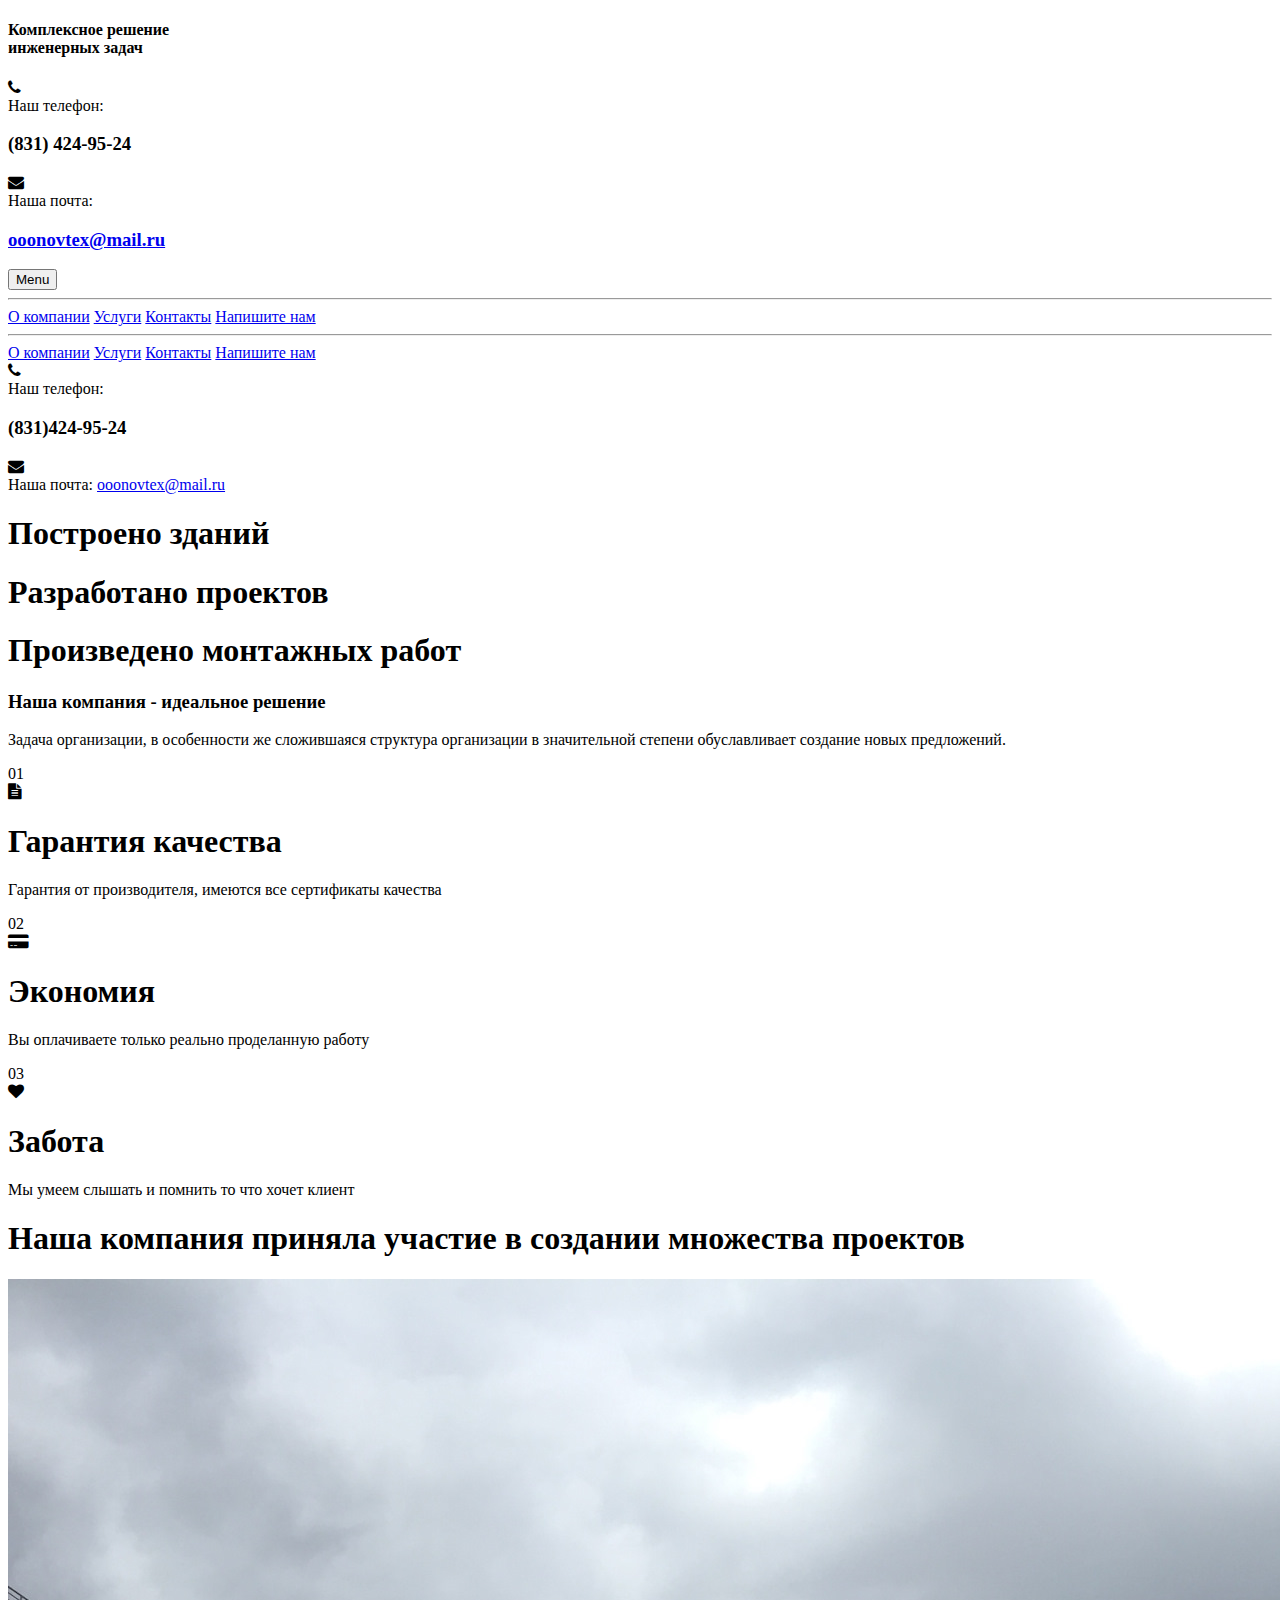
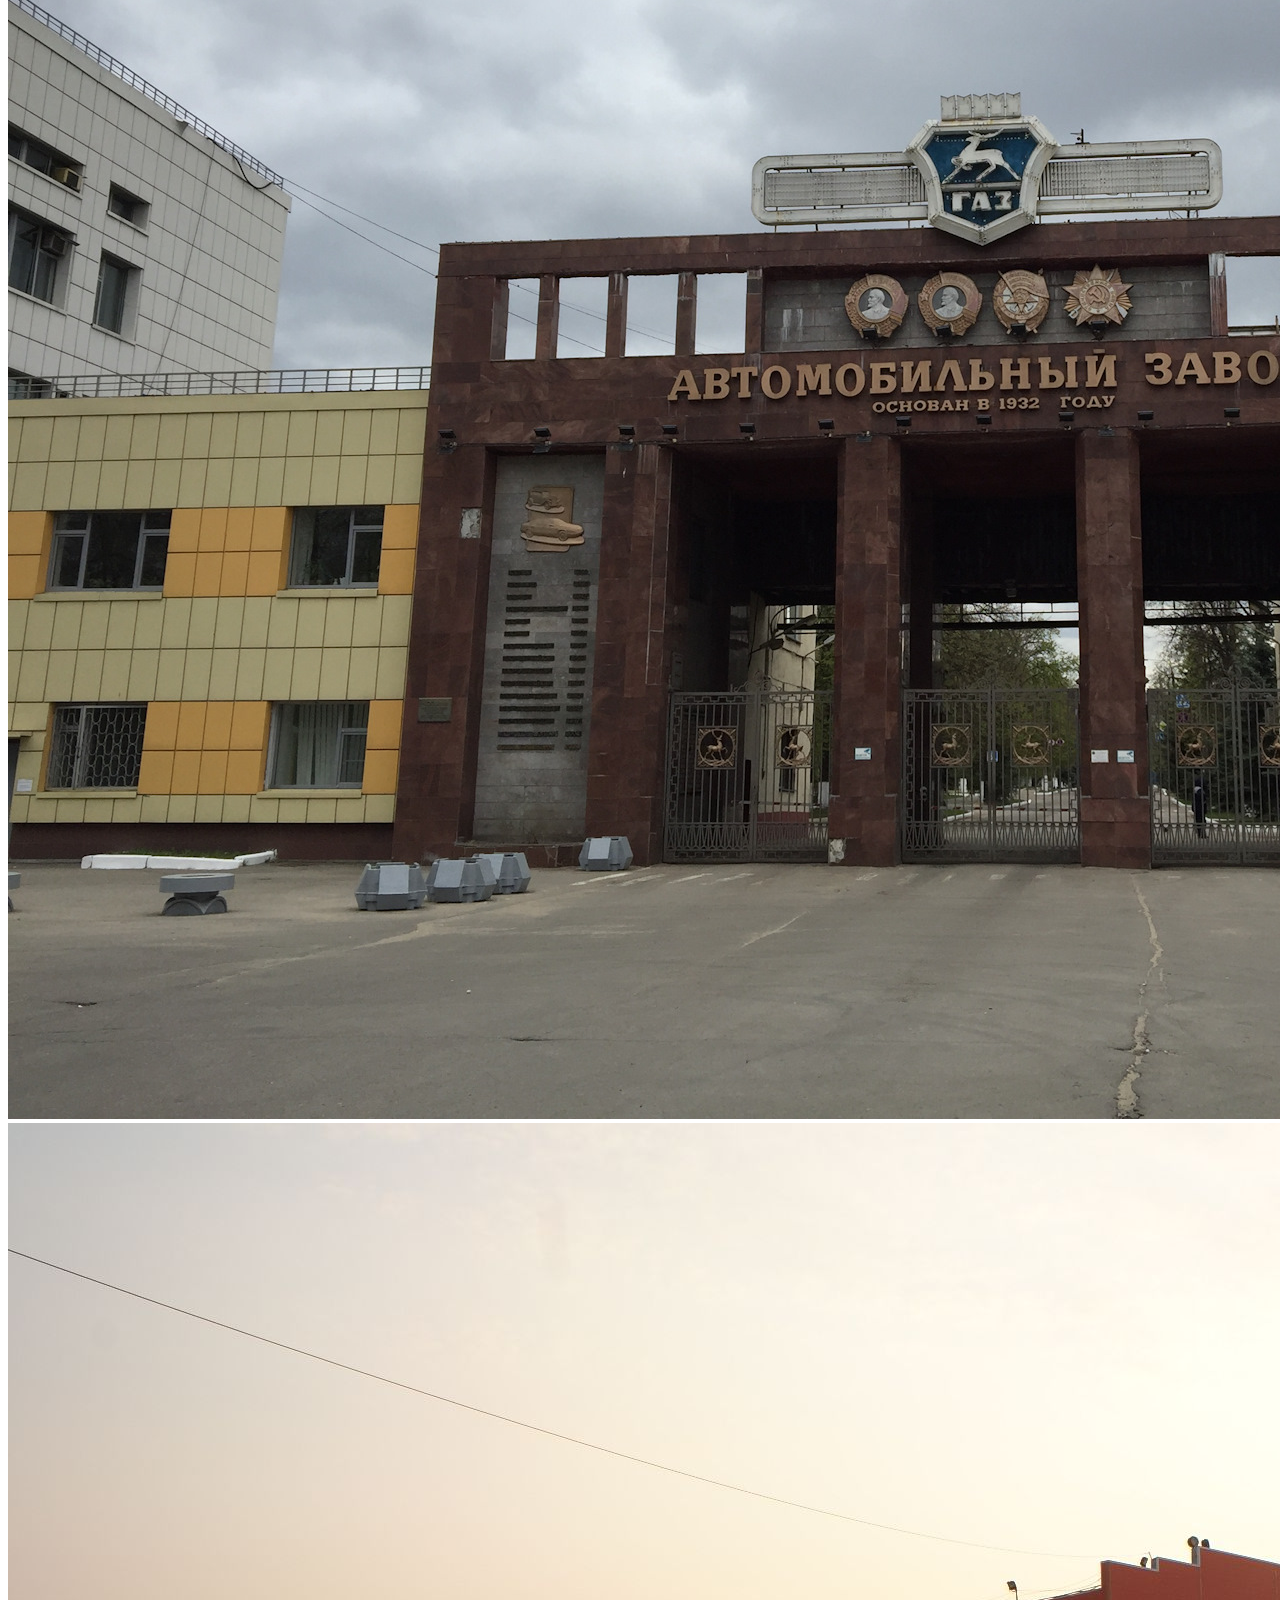
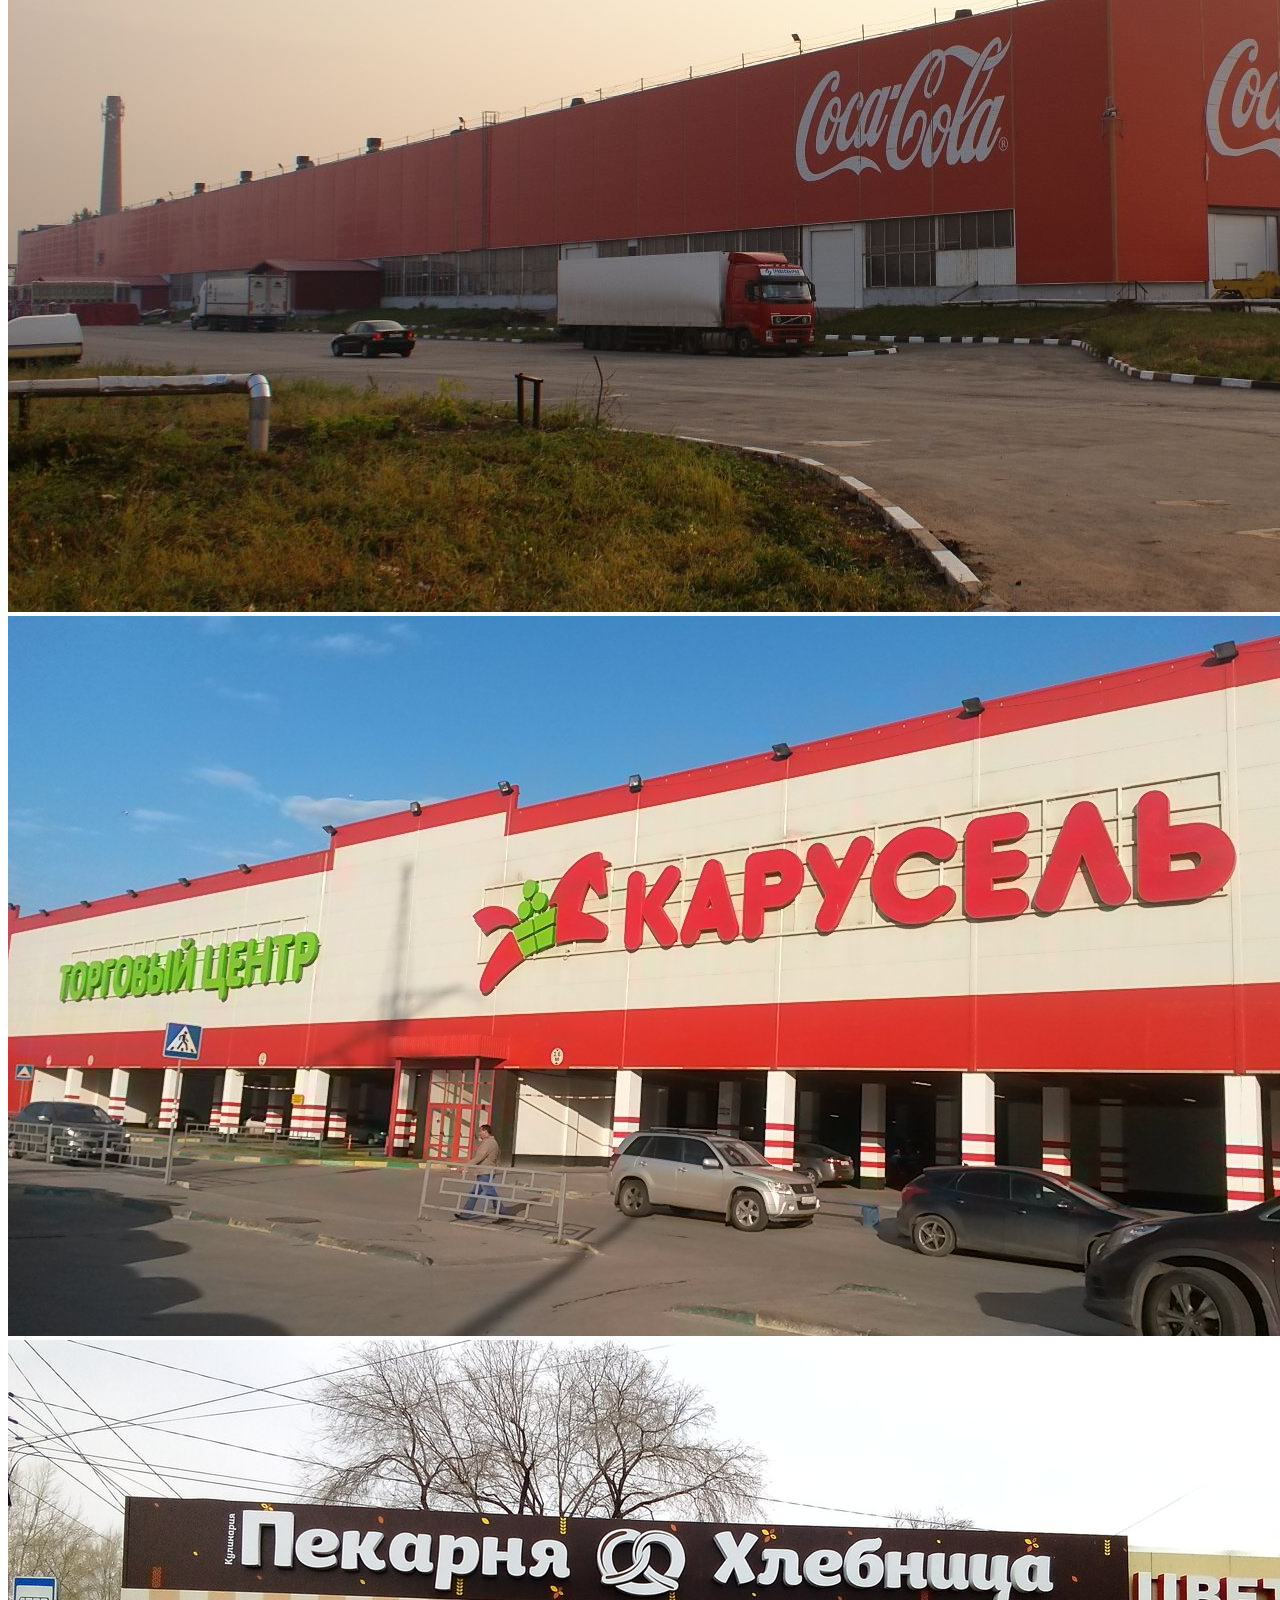
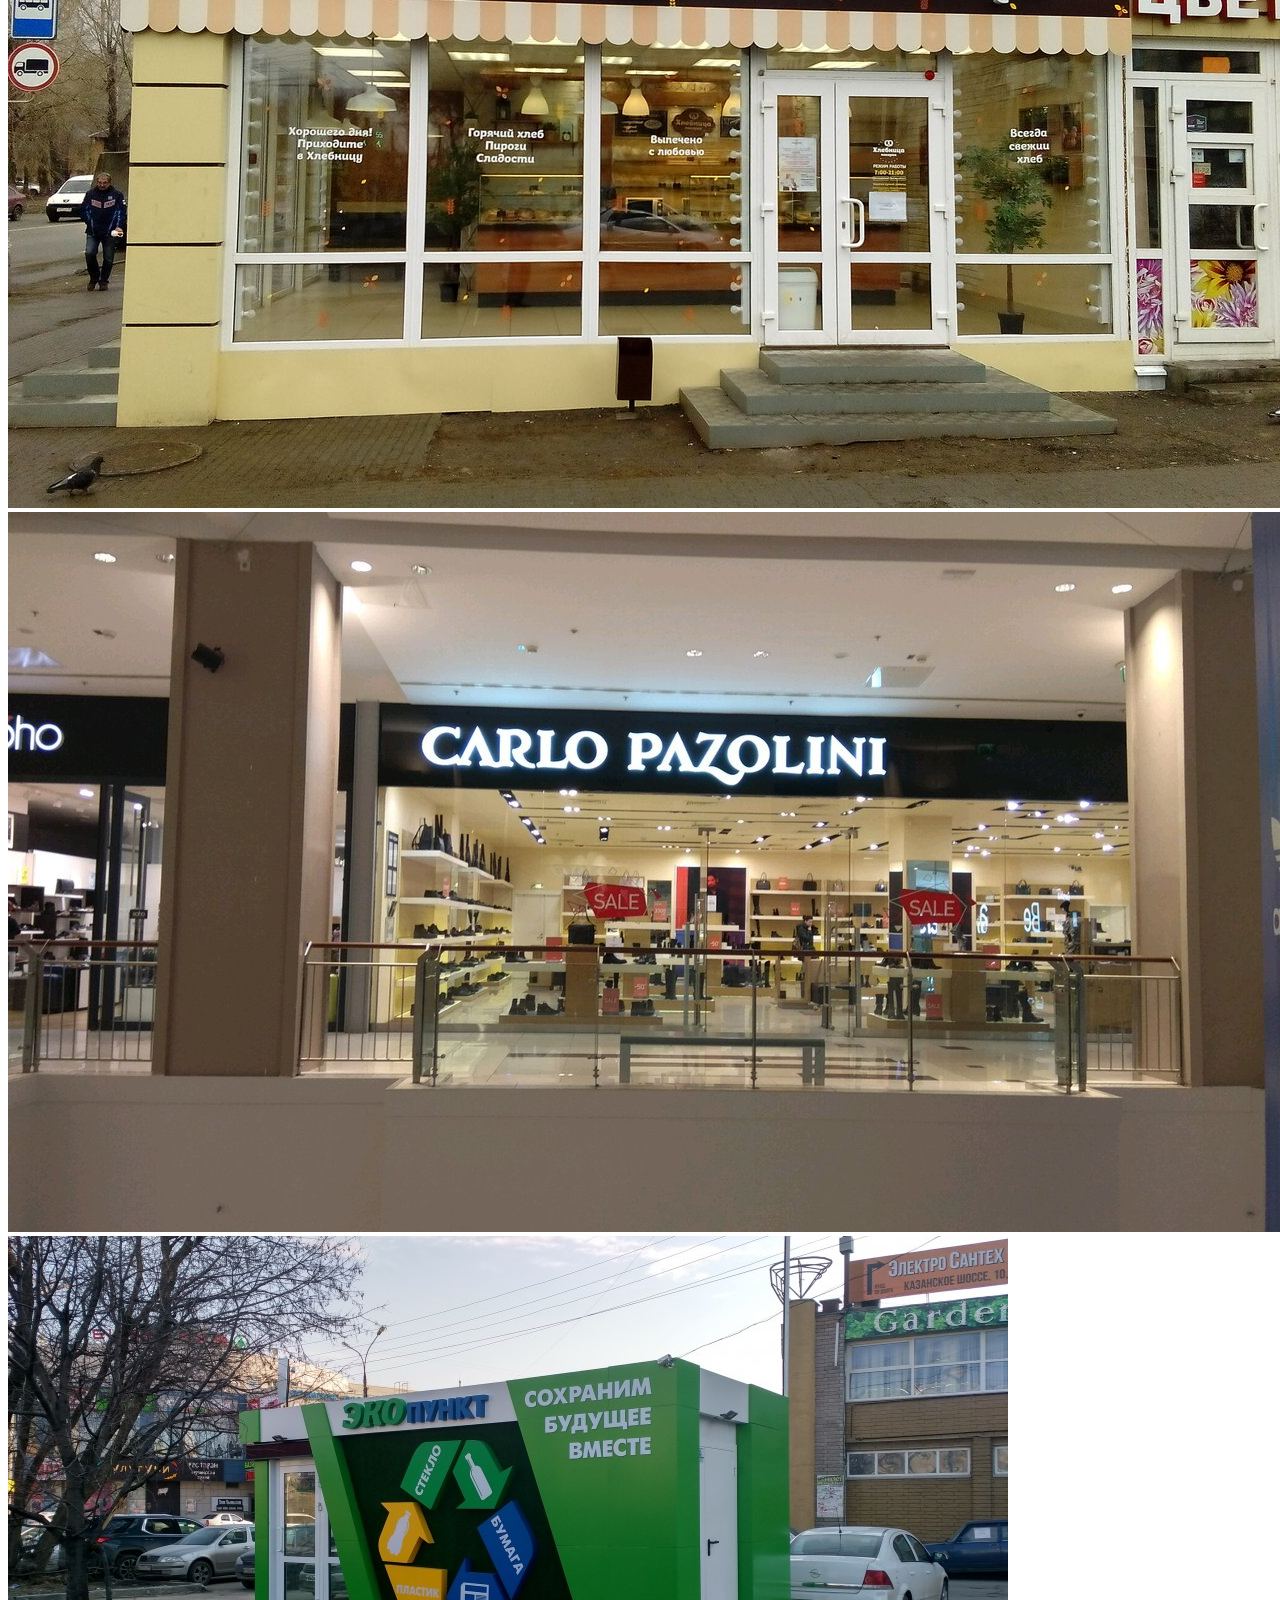
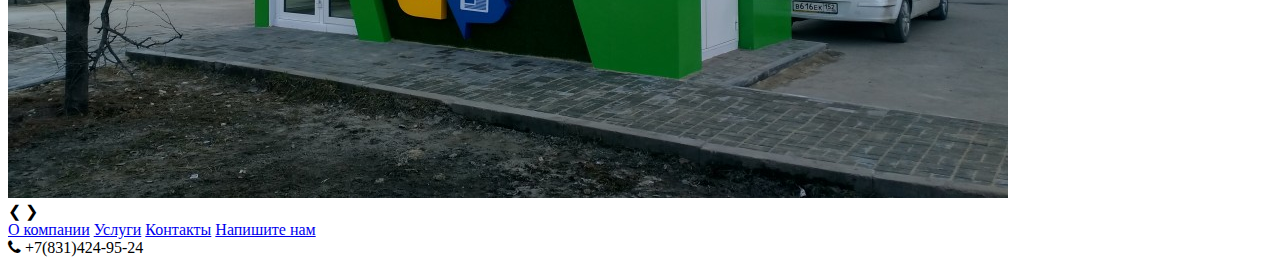
==== index.html @ a8f10579 "Rename main.html to index.html" ====
<!DOCTYPE html>
<html lang="rus">

<head>
    <meta charset="UTF-8">
    <meta name="viewport" content="width=device-width, initial-scale=1.0">
    <link href="..//Сайт Новые технологии/CSS/style.css" rel="stylesheet">
    <link rel="preconnect" href="https://fonts.gstatic.com">
    <link href="https://fonts.googleapis.com/css2?family=Arimo:wght@400;500;700&display=swap" rel="stylesheet">
    <link rel="preconnect" href="https://fonts.gstatic.com">
    <link href="https://fonts.googleapis.com/css2?family=Nunito:ital,wght@0,300;0,400;0,700;1,400&display=swap" rel="stylesheet">
    <link rel="stylesheet" href="https://maxcdn.bootstrapcdn.com/font-awesome/4.5.0/css/font-awesome.min.css">

    <title>Новые технологии</title>
</head>

<body>
    <!-- Header -->
    <header>
        <div class="container">
            <div class="header_container">
                <div class="header_inf">
                    <div class="Logo">
                        <div class="logo__img"></div>
                        <div class="logo_inf">
                            <h4>Комплексное решение <br> инженерных задач</h4>
                        </div>
                    </div>
                    <div class="menu_inf dn">
                        <div class="phone">
                            <i class="fa fa-phone" aria-hidden="true"></i>
                            <div class="telephone">
                                <span>Наш телефон:</span>
                                <h3>(831) 424-95-24</h3>
                            </div>
                            <div class="mail">
                                <i class="fa fa-envelope" aria-hidden="true"></i>
                                <div class="mail_address">
                                    <span>Наша почта:</span><br>
                                    <h3> <a href="https://e.mail.ru/inbox/?utm_source=portal&utm_medium=portal_navigation&utm_campaign=e.mail.ru">ooonovtex@mail.ru</a></h3>
                                </div>
                            </div>
                        </div>
                    </div>
                    <button class="nav-toggle" id="nav_toggle" type="button">
                        <span class="nav-toggle__item">Menu</span>
                    </button>
                </div>
                <hr class="hr_menu dn">
                <div class="menu dn">
                    <a class="main_page" href="..//Сайт Новые технологии/main.html">О компании</a>
                    <a href="..//Сайт Новые технологии/services.html" class="m services">Услуги</a>
                    <a href="..//Сайт Новые технологии/contacts.html" class="m contacts">Контакты</a>
                    <a href="..//Сайт Новые технологии/write.html" class="m write">Напишите нам</a>
                </div>
            </div>
        </div>
        <div class="window__menu" id="window-menu">
            <hr class="hr_menu">
            <div class="menu">
                <a class="main_page" href="..//Сайт Новые технологии/main.html">О компании</a>
                <a href="..//Сайт Новые технологии/services.html" class="m services">Услуги</a>
                <a href="..//Сайт Новые технологии/contacts.html" class="m contacts">Контакты</a>
                <a href="..//Сайт Новые технологии/write.html" class="m write">Напишите нам</a>
            </div>
            <div class="menu_inf">
                <div class="phone">
                    <i class="fa fa-phone" aria-hidden="true"></i>
                    <div class="telephone">
                        <span>Наш телефон:</span>
                        <h3>(831)424-95-24</h3>
                    </div>
                </div>
                <div class="mail">
                    <i class="fa fa-envelope" aria-hidden="true"></i>
                    <div class="mail_address">
                        <span>Наша почта:</span>
                        <a href="#">ooonovtex@mail.ru</a>
                    </div>
                </div>
            </div>
        </div>
    </header>
    <main>
        <!-- Main_img -->
        <div class="main_img"></div>
        <!-- Activities -->
        <div class="container">
            <div class="activities_container">
                <div class="kind_of_activity">
                    <div class="img_activity_1">
                        <h1>Построено зданий</h1>
                        <p><span id="count_building"></span></p>
                    </div>
                </div>
                <div class="kind_of_activity">
                    <div class="img_activity_2">
                        <h1>Разработано проектов</h1>
                        <p><span id="count_proects"></span></p>
                    </div>
                </div>
                <div class="kind_of_activity">
                    <div class="img_activity_3">
                        <h1>Произведено монтажных работ</h1>
                        <p><span id="count_assembly_work"></span></p>
                    </div>
                </div>
            </div>
        </div>
        <!-- Features -->
        <div class="features">
            <div class="container">
                <div class="features_container">
                    <div class="task_organization">
                        <h3>Наша компания - идеальное решение</h3>
                        <div class="task_img"></div>
                        <p>Задача организации, в особенности же сложившаяся структура организации в значительной степени обуславливает создание новых предложений.</p>
                    </div>
                    <div class="features_orzanization">
                        <div class="feature_organization">
                            <div class="number">01</div>
                            <div class="feature">
                                <i class="fa fa-file-text" aria-hidden="true"></i>
                                <h1>Гарантия качества</h1>
                                <p>Гарантия от производителя, имеются все сертификаты качества</p>
                            </div>
                        </div>
                        <div class="feature_organization">
                            <div class="number">02</div>
                            <div class="feature">
                                <i class="fa fa-credit-card-alt" aria-hidden="true"></i>
                                <h1>Экономия</h1>
                                <p>Вы оплачиваете только реально проделанную работу</p>
                            </div>
                        </div>
                        <div class="feature_organization">
                            <div class="number">03</div>
                            <div class="feature">
                                <i class="fa fa-heart" aria-hidden="true"></i>
                                <h1>Забота</h1>
                                <p>Мы умеем слышать и помнить то что хочет клиент</p>
                            </div>
                        </div>
                    </div>
                </div>
            </div>
        </div>
        <div class="proects">
            <div class="container">
                <div class="proects_container">
                    <h1>Наша компания приняла участие в создании множества проектов</h1>
                    <div class="slider">
                        <div class="item">
                            <img src="img/ГАЗ.jpg" alt="Первый слайд">
                        </div>
                        <div class="item">
                            <img src="img/coca cola.jpg" alt="Второй слайд">
                        </div>
                        <div class="item">
                            <img src="img/Карусель.jpg" alt="Третий слайд">
                        </div>
                        <div class="item">
                            <img src="img/Хлебница.jpg" alt="Четвёртый слайд">
                        </div>
                        <div class="item">
                            <img src="img/Карло Пазолини.jpg" alt="Пятый слайд">
                        </div>
                        <div class="item">
                            <img src="img/Исток.jpg" alt="Шестой слайд">
                        </div>
                        <a class="prev" onclick="minusSlide()">&#10094;</a>
                        <a class="next" onclick="plusSlide()">&#10095;</a>
                    </div>
                </div>
            </div>
        </div>
    </main>
    <!-- Footer -->
    <footer>
        <div class="container">
            <div class="footer_container">
                <div class="footer_menu">
                    <a class="main_page" href="..//Сайт Новые технологии/main.html">О компании</a>
                    <a href="..//Сайт Новые технологии/services.html">Услуги</a>
                    <a href="..//Сайт Новые технологии/contacts.html">Контакты</a>
                    <a href="..//Сайт Новые технологии/write.html">Напишите нам</a>
                </div>
                <div class="footer_phone">
                    <div class="footer_button">
                        <i class="fa fa-phone" aria-hidden="true"></i>
                        <span>+7(831)424-95-24</span>
                    </div>
                </div>
            </div>
        </div>
        </div>
    </footer>
    <script src="https://ajax.googleapis.com/ajax/libs/jquery/3.6.0/jquery.min.js"></script>
    <script src="..//Сайт Новые технологии/JS/objects.js"></script>
    <script src="..//Сайт Новые технологии/JS/script.js"></script>
</body>

</html>
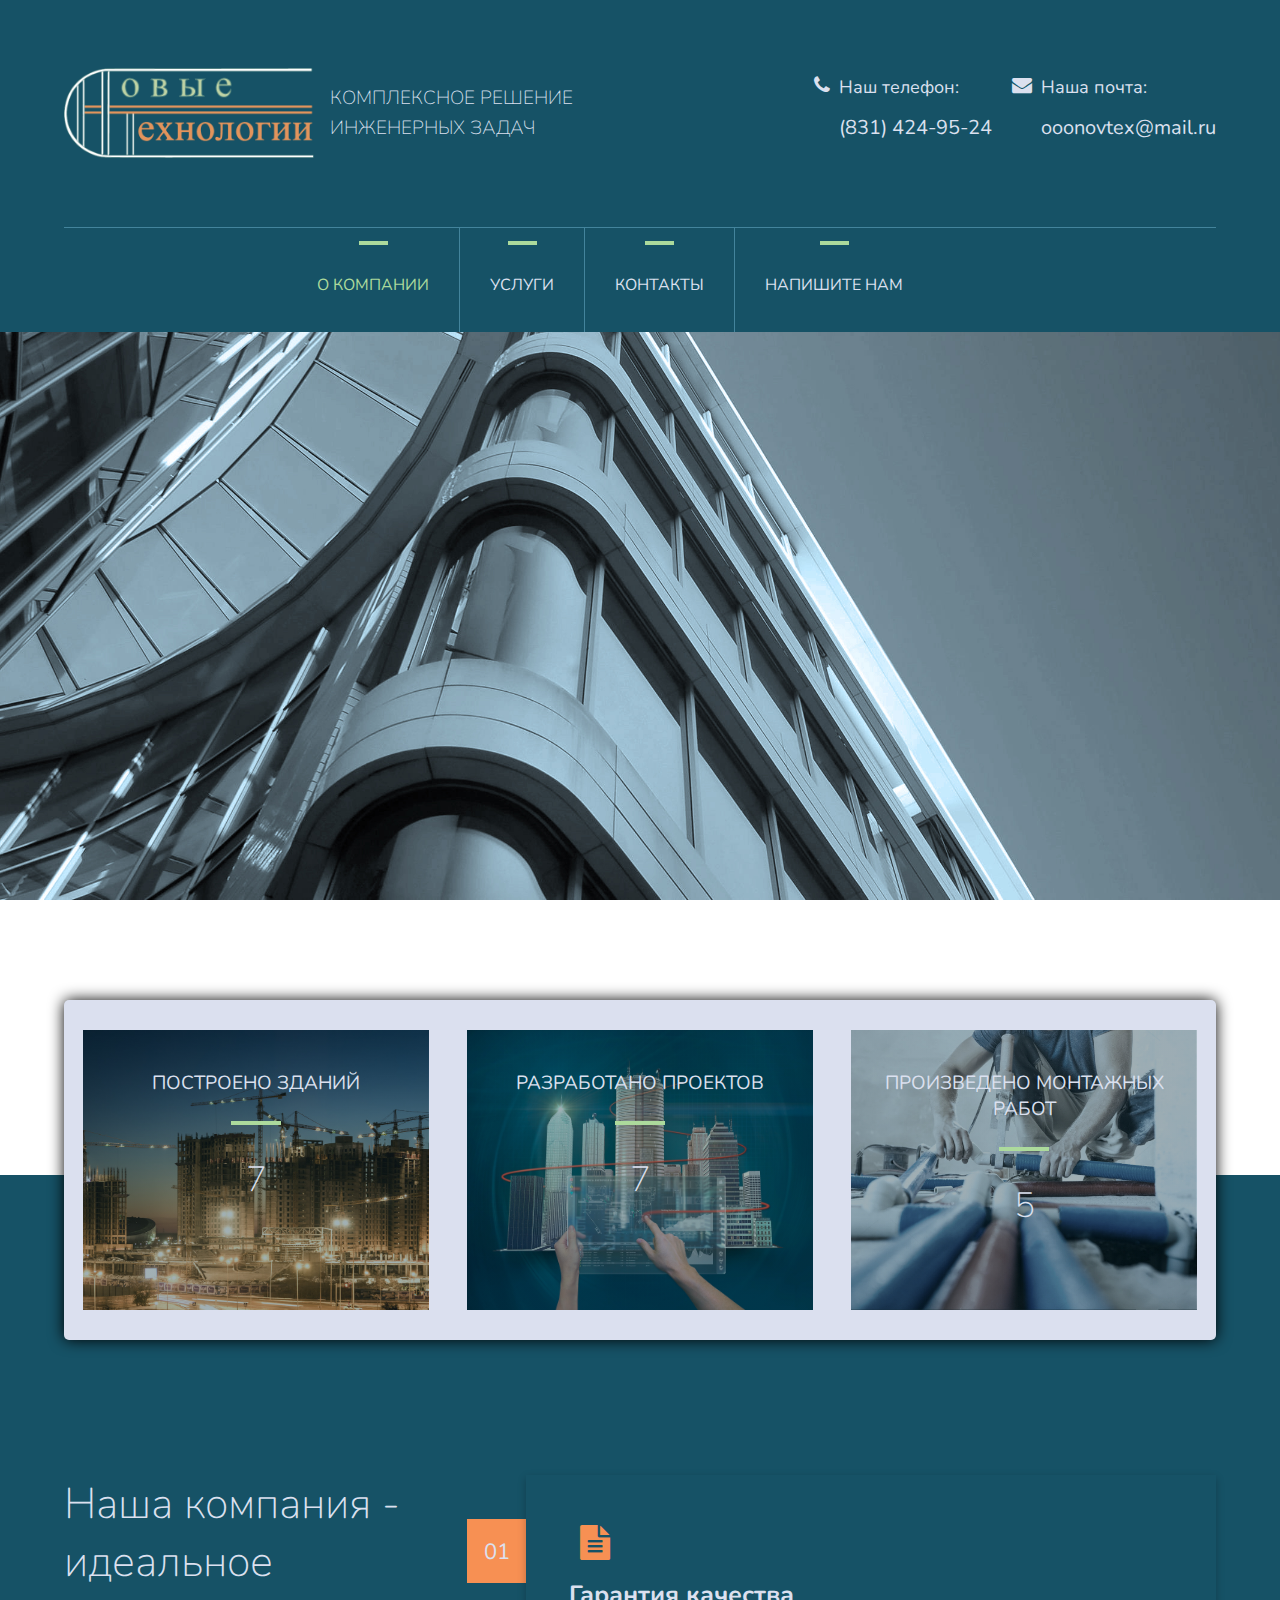
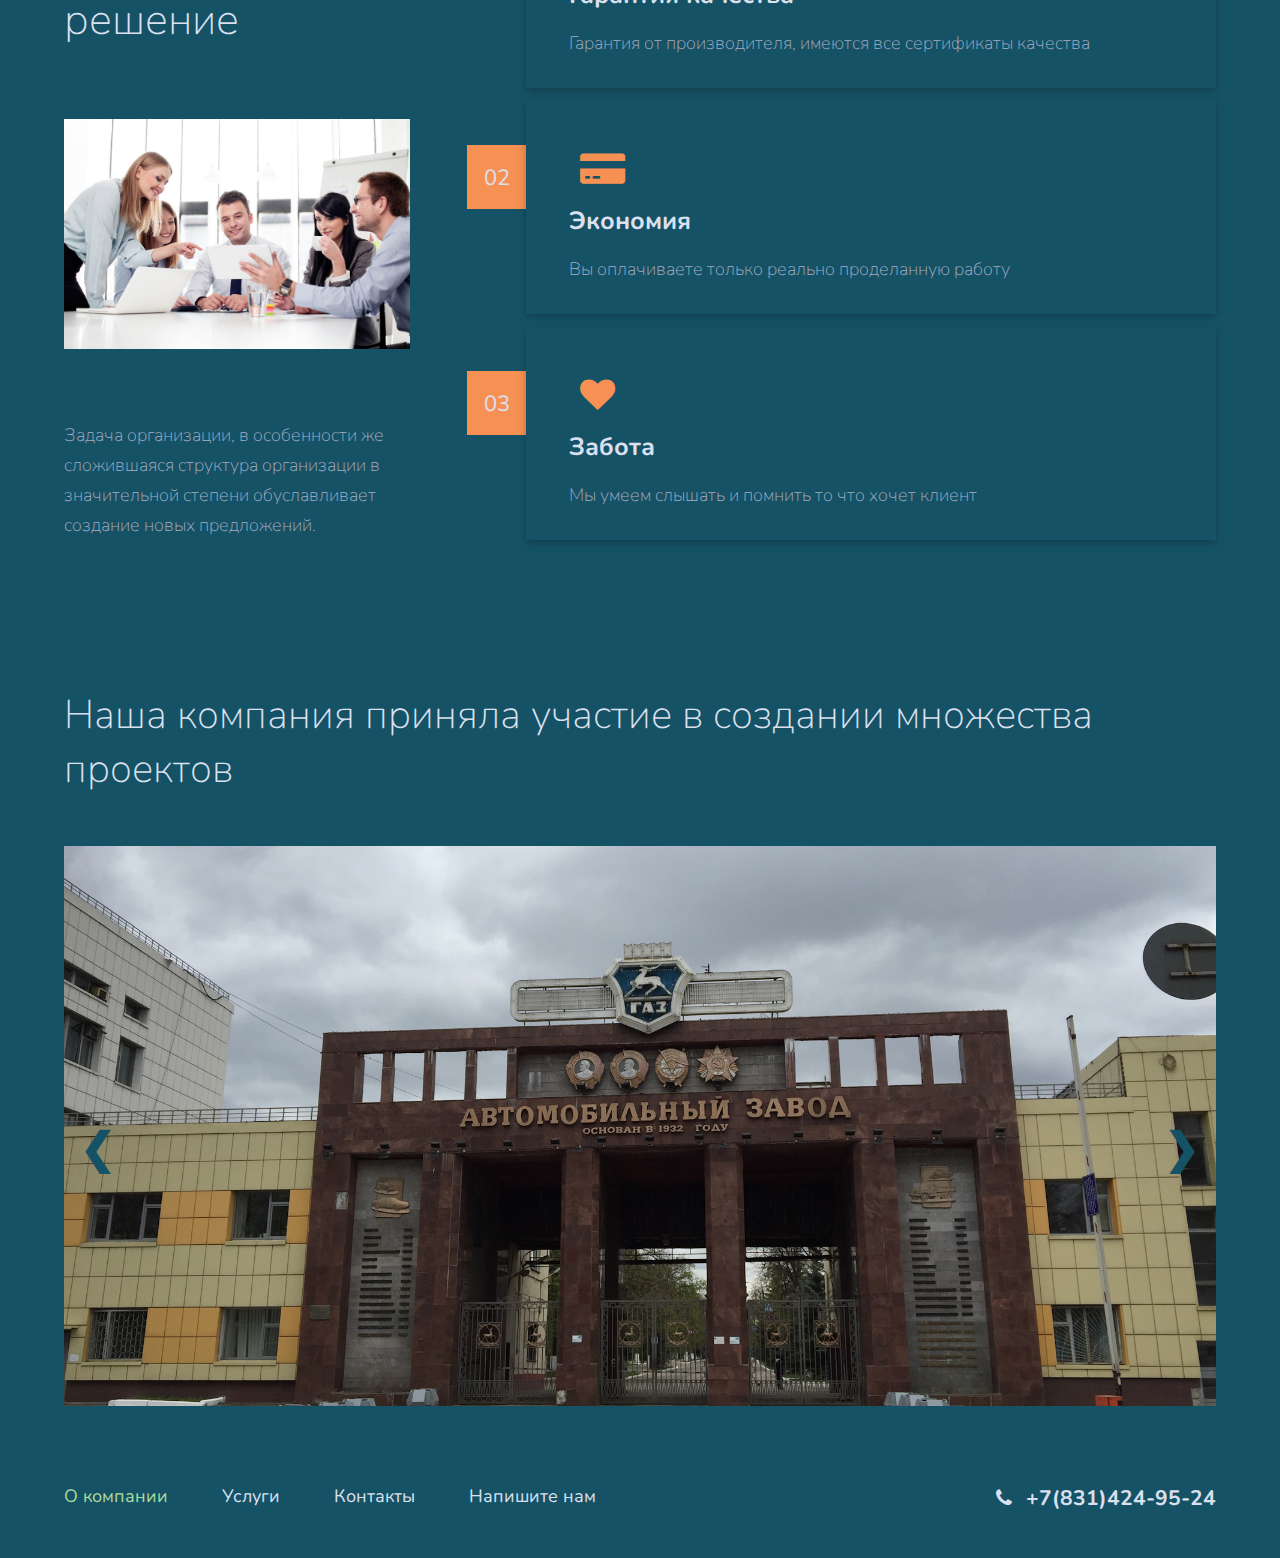
==== commit 3dfdc50d: "Update index.html" ====
--- a/index.html
+++ b/index.html
@@ -4,7 +4,7 @@
 <head>
     <meta charset="UTF-8">
     <meta name="viewport" content="width=device-width, initial-scale=1.0">
-    <link href="..//Сайт Новые технологии/CSS/style.css" rel="stylesheet">
+    <link href="CSS/style.css" rel="stylesheet">
     <link rel="preconnect" href="https://fonts.gstatic.com">
     <link href="https://fonts.googleapis.com/css2?family=Arimo:wght@400;500;700&display=swap" rel="stylesheet">
     <link rel="preconnect" href="https://fonts.gstatic.com">
@@ -49,19 +49,19 @@
                 <hr class="hr_menu dn">
                 <div class="menu dn">
                     <a class="main_page" href="..//Сайт Новые технологии/main.html">О компании</a>
-                    <a href="..//Сайт Новые технологии/services.html" class="m services">Услуги</a>
-                    <a href="..//Сайт Новые технологии/contacts.html" class="m contacts">Контакты</a>
-                    <a href="..//Сайт Новые технологии/write.html" class="m write">Напишите нам</a>
+                    <a href="services.html" class="m services">Услуги</a>
+                    <a href="contacts.html" class="m contacts">Контакты</a>
+                    <a href="write.html" class="m write">Напишите нам</a>
                 </div>
             </div>
         </div>
         <div class="window__menu" id="window-menu">
             <hr class="hr_menu">
             <div class="menu">
-                <a class="main_page" href="..//Сайт Новые технологии/main.html">О компании</a>
-                <a href="..//Сайт Новые технологии/services.html" class="m services">Услуги</a>
-                <a href="..//Сайт Новые технологии/contacts.html" class="m contacts">Контакты</a>
-                <a href="..//Сайт Новые технологии/write.html" class="m write">Напишите нам</a>
+                <a class="main_page" href="main.html">О компании</a>
+                <a href="services.html" class="m services">Услуги</a>
+                <a href="contacts.html" class="m contacts">Контакты</a>
+                <a href="write.html" class="m write">Напишите нам</a>
             </div>
             <div class="menu_inf">
                 <div class="phone">
@@ -180,10 +180,10 @@
         <div class="container">
             <div class="footer_container">
                 <div class="footer_menu">
-                    <a class="main_page" href="..//Сайт Новые технологии/main.html">О компании</a>
-                    <a href="..//Сайт Новые технологии/services.html">Услуги</a>
-                    <a href="..//Сайт Новые технологии/contacts.html">Контакты</a>
-                    <a href="..//Сайт Новые технологии/write.html">Напишите нам</a>
+                    <a class="main_page" href="main.html">О компании</a>
+                    <a href="services.html">Услуги</a>
+                    <a href="contacts.html">Контакты</a>
+                    <a href="write.html">Напишите нам</a>
                 </div>
                 <div class="footer_phone">
                     <div class="footer_button">
@@ -196,8 +196,8 @@
         </div>
     </footer>
     <script src="https://ajax.googleapis.com/ajax/libs/jquery/3.6.0/jquery.min.js"></script>
-    <script src="..//Сайт Новые технологии/JS/objects.js"></script>
-    <script src="..//Сайт Новые технологии/JS/script.js"></script>
+    <script src="JS/objects.js"></script>
+    <script src="JS/script.js"></script>
 </body>
 
 </html>
--- a/CSS/style.css
+++ b/CSS/style.css
@@ -0,0 +1,1413 @@
+body {
+    margin: 0 auto;
+    font-family: "Nunito", sans-serif;
+}
+
+.container {
+    width: 100%;
+    margin: 0 auto;
+    max-width: 90%;
+}
+
+
+/*Header*/
+
+header {
+    width: 100%;
+    background-color: #165266;
+}
+
+.header_inf {
+    display: flex;
+    padding-top: 63px;
+    justify-content: space-between;
+}
+
+.Logo {
+    display: flex;
+}
+
+.Logo h4 {
+    text-transform: uppercase;
+    margin: 0;
+    color: #dbe0ef;
+    font-weight: lighter;
+    font-size: 19px;
+    margin-left: 16px;
+    line-height: 30px;
+    margin-top: 20px;
+}
+
+.logo__img {
+    width: 250px;
+    height: 100px;
+    background-image: url(..//img/лого\ гот.png);
+    background-size: 100%;
+    background-repeat: no-repeat;
+    background-position: center;
+}
+
+
+/* Nav toggle */
+
+.nav-toggle {
+    width: 30px;
+    padding: 10px 0;
+    display: none;
+    font-size: 0;
+    color: transparent;
+    border: 0;
+    background: none;
+    cursor: pointer;
+    position: absolute;
+    top: 24px;
+    right: 24px;
+    z-index: 1;
+}
+
+.nav-toggle:focus {
+    outline: 0;
+}
+
+.nav-toggle__item {
+    display: block;
+    width: 100%;
+    height: 3px;
+    background-color: #fff;
+    position: absolute;
+    top: 0;
+    right: 0;
+    bottom: 0;
+    left: 0;
+    margin: auto;
+    transition: background 0.2s linear;
+}
+
+.nav-toggle.active .nav-toggle__item {
+    background: none;
+}
+
+.nav-toggle__item:before,
+.nav-toggle__item:after {
+    content: "";
+    width: 100%;
+    height: 3px;
+    background-color: #fff;
+    position: absolute;
+    left: 0;
+    z-index: 1;
+    transition: transform 0.2s linear;
+}
+
+.nav-toggle__item:before {
+    top: -8px;
+}
+
+.nav-toggle__item:after {
+    bottom: -8px;
+}
+
+.nav-toggle.active .nav-toggle__item:before {
+    transform-origin: left top;
+    transform: rotate(45deg) translate3d(0px, -2px, 0);
+}
+
+.nav-toggle.active .nav-toggle__item:after {
+    transform-origin: left bottom;
+    transform: rotate(-45deg) translate3d(0px, 3px, 0);
+}
+
+.menu {
+    display: flex;
+    justify-content: center;
+}
+
+.main_page {
+    color: #acda9c;
+}
+
+.m {
+    color: #dbe0ef;
+}
+
+.menu a {
+    text-transform: uppercase;
+    text-decoration: none;
+    margin-right: 30px;
+}
+
+.menu a:hover {
+    color: #acda9c;
+}
+
+.menu a::before {
+    content: "";
+    display: block;
+    width: 29px;
+    border-bottom: 4px solid #acda9c;
+    margin: 0 auto;
+    margin-bottom: 29px;
+    margin-top: 13px;
+}
+
+.menu a {
+    border-right: 1px solid #43849c;
+    padding-right: 30px;
+    height: 104px;
+}
+
+.menu a:last-child {
+    border-right: none;
+}
+
+.menu_inf {
+    display: flex;
+    color: #dbe0ef;
+    margin-top: 12px;
+}
+
+.menu_inf i {
+    font-size: 20px;
+    margin-right: 9px;
+}
+
+.window__menu {
+    display: none;
+}
+
+.telephone span,
+.mail_address span {
+    font-size: 18px;
+}
+
+.telephone h3,
+.mail_address h3 {
+    font-size: 20px;
+    margin: 0;
+    margin-top: 15px;
+    font-weight: normal;
+    color: #dbe0ef;
+    text-decoration: none;
+}
+
+.mail {
+    margin-left: 20px;
+}
+
+.mail_address a {
+    color: #dbe0ef;
+    text-decoration: none;
+}
+
+.mail_address a:hover {
+    color: #acda9c;
+}
+
+.header_form a {
+    color: black;
+}
+
+.header_form i {
+    font-size: 22px;
+    text-align: center;
+    left: -45px;
+    top: 19px;
+    position: relative;
+    z-index: 1;
+    float: right;
+}
+
+.hr_menu {
+    margin: 0;
+    margin-top: 64px;
+    height: 1px;
+    background-color: #43849c;
+    border: 0;
+}
+
+.phone,
+.mail {
+    display: flex;
+}
+
+
+/*Main_img*/
+
+.main_img {
+    width: 100%;
+    height: 843px;
+    background-image: url(..//img/main_img.jpg);
+    background-repeat: no-repeat;
+    background-size: cover;
+    background-attachment: fixed;
+    position: relative;
+    z-index: -1;
+}
+
+
+/* Activities */
+
+.activities_container {
+    width: 90%;
+    border-radius: 5px;
+    box-shadow: 0px 0px 15px 0px black;
+    display: flex;
+    justify-content: space-around;
+    border-radius: 5px;
+    position: absolute;
+    z-index: 1;
+    background-color: #dbe0ef;
+    left: 5%;
+    top: 1000px;
+}
+
+.img_activity_1,
+.img_activity_2,
+.img_activity_3 {
+    width: 100%;
+    height: 300px;
+    background-position: center;
+    background-size: cover;
+    margin-bottom: 30px;
+    margin-top: 30px;
+    background-repeat: no-repeat;
+    padding-top: 20px;
+}
+
+.img_activity_1 h1,
+.img_activity_2 h1,
+.img_activity_3 h1 {
+    color: #dbe0ef;
+    text-transform: uppercase;
+    font-weight: normal;
+    text-align: center;
+    margin-top: 20px;
+    font-size: 25px;
+}
+
+.img_activity_1 p,
+.img_activity_2 p,
+.img_activity_3 p {
+    color: #dbe0ef;
+    text-transform: uppercase;
+    text-align: center;
+    margin-top: 9%;
+    font-size: 47px;
+    font-weight: lighter;
+}
+
+.img_activity_1 {
+    background-image: linear-gradient(#0127335e, #0127335e), url(..//img/строительство3.jpg);
+}
+
+.img_activity_2 {
+    background-image: linear-gradient(#0127335e, #0127335e), url(..//img/проектирование2.jpg);
+}
+
+.img_activity_3 {
+    background-image: linear-gradient(#0127335e, #0127335e), url(..//img/Монтаж.jpeg);
+}
+
+.img_activity_1 h1::after,
+.img_activity_2 h1::after,
+.img_activity_3 h1::after {
+    content: "";
+    display: block;
+    width: 50px;
+    border-bottom: 4px solid #acda9c;
+    margin: 0 auto;
+    margin-top: 25px;
+}
+
+.kind_of_activity {
+    width: 30%;
+}
+
+.kind_of_activity h4 {
+    text-align: center;
+    text-transform: uppercase;
+    color: #013243;
+    font-size: 20px;
+    font-weight: lighter;
+}
+
+.kind_of_activity h4::before {
+    content: "";
+    display: block;
+    width: 29px;
+    border-bottom: 4px solid #acda9c;
+    margin: 0 auto;
+    margin-bottom: 39px;
+    margin-top: 25px;
+}
+
+.count_buildings {
+    color: #165266;
+    text-transform: uppercase;
+    font-weight: lighter;
+    text-align: center;
+    margin-top: 20px;
+    font-size: 18px;
+}
+
+
+/* Features */
+
+.features {
+    width: 100%;
+    background-color: #165266;
+    position: relative;
+}
+
+.features_container {
+    padding-top: 350px;
+    padding-bottom: 100px;
+    display: flex;
+    justify-content: space-between;
+}
+
+.task_organization {
+    width: 30%;
+}
+
+.features_orzanization {
+    width: 65%;
+}
+
+.task_organization h3 {
+    color: #dbe0ef;
+    font-weight: lighter;
+    margin: 0;
+    font-size: 43px;
+}
+
+.task_img {
+    width: 100%;
+    height: 349px;
+    background-image: url(..//img/работники.jpg);
+    background-size: 100%;
+    background-repeat: no-repeat;
+    margin-top: 70px;
+}
+
+.task_organization p {
+    font-weight: lighter;
+    font-size: 18px;
+    margin-top: 9%;
+    color: #a7aec4;
+    line-height: 30px;
+}
+
+.feature {
+    width: 100%;
+    height: 213px;
+    box-shadow: rgba(0, 0, 0, 0.24) 0px 3px 8px;
+}
+
+.feature i {
+    color: #f79053;
+    margin-top: 50px;
+    margin-left: 54px;
+    font-size: 35px;
+}
+
+.feature h1 {
+    color: #dbe0ef;
+    margin-left: 43px;
+    font-size: 25px;
+}
+
+.feature p {
+    margin-left: 43px;
+    font-weight: lighter;
+    font-size: 18px;
+    margin-top: 19px;
+    color: #a7aec4;
+}
+
+.feature_organization {
+    display: flex;
+    margin-bottom: 13px;
+    width: 100%;
+}
+
+.number {
+    width: 64px;
+    height: 64px;
+    background-color: #f79053;
+    color: #dbe0ef;
+    text-align: center;
+    line-height: 3em;
+    font-size: 22px;
+    margin-top: 44px;
+}
+
+
+/* Proects */
+
+.proects {
+    width: 100%;
+    background-color: #165266;
+    padding-top: 30px;
+}
+
+.proects h1 {
+    font-weight: lighter;
+    margin: 0;
+    font-size: 43px;
+    margin-bottom: 50px;
+    color: #dbe0ef;
+}
+
+.slider {
+    max-width: 100%;
+    position: relative;
+    margin: auto;
+    height: 600px;
+    background-color: #dbe0ef;
+}
+
+.slider .item img {
+    object-fit: cover;
+    width: 100%;
+    height: 600px;
+    border: none;
+    box-shadow: none;
+    object-position: center;
+}
+
+.slider .prev,
+.slider .next {
+    cursor: pointer;
+    position: absolute;
+    top: 0;
+    top: 50%;
+    width: auto;
+    margin-top: -22px;
+    padding: 16px;
+    color: #165266;
+    font-weight: bold;
+    font-size: 43px;
+    transition: 0.6s ease;
+    border-radius: 0 3px 3px 0;
+}
+
+.slider .next {
+    right: 0;
+    border-radius: 3px 0 0 3px;
+}
+
+.slider .prev:hover,
+.slider .next:hover {
+    color: #dbe0ef;
+    background-color: #acda9ccb;
+}
+
+.slideText {
+    position: absolute;
+    color: #dbe0ef;
+    font-size: 43px;
+    left: 50%;
+    top: 50%;
+    transform: translate(-50%, -50%);
+    text-shadow: 1px 1px 1px #000, 0 0 1em #000;
+}
+
+.slider-dots {
+    text-align: center;
+}
+
+.slider-dots_item {
+    cursor: pointer;
+    height: 12px;
+    width: 12px;
+    margin: 0 2px;
+    background-color: #ddd;
+    border-radius: 50%;
+    display: inline-block;
+    transition: background-color 0.6s ease;
+}
+
+.active,
+.slider-dots_item:hover {
+    background-color: #aaa;
+}
+
+.slider .item {
+    -webkit-animation-name: fade;
+    -webkit-animation-duration: 1.5s;
+    animation-name: fade;
+    animation-duration: 1.5s;
+}
+
+@-webkit-keyframes fade {
+    from {
+        opacity: .4
+    }
+    to {
+        opacity: 1
+    }
+}
+
+@keyframes fade {
+    from {
+        opacity: .4
+    }
+    to {
+        opacity: 1
+    }
+}
+
+
+/* Footer */
+
+footer {
+    width: 100%;
+    background-color: #165266;
+    padding-top: 78px;
+    padding-bottom: 46px;
+}
+
+.footer_menu {
+    width: 80%;
+}
+
+.footer_container {
+    display: flex;
+    justify-content: space-between;
+}
+
+footer a {
+    text-decoration: none;
+    color: #dbe0ef;
+    margin-right: 92px;
+    font-size: 18px;
+}
+
+footer a:hover {
+    color: #acda9c;
+}
+
+.footer_phone {
+    color: #dbe0ef;
+    width: 20%;
+    text-align: end;
+}
+
+.footer_phone i {
+    font-size: 20px;
+    margin-right: 10px;
+}
+
+.footer_phone span {
+    font-size: 21px;
+    font-weight: bold;
+}
+
+.dropdown-content {
+    display: none;
+}
+
+.show {
+    display: block;
+}
+
+
+/* Adaptive */
+
+@media (min-width: 1921px) {
+    .container {
+        max-width: 1700px;
+    }
+    .activities_container {
+        left: 39%;
+        max-width: 1700px;
+    }
+}
+
+@media (max-width: 1590px) and (min-width: 1260px) {
+    .task_img {
+        height: 270px;
+    }
+    footer a {
+        margin-right: 50px;
+    }
+    .img_activity_1 h1,
+    .img_activity_2 h1,
+    .img_activity_3 h1 {
+        font-size: 22px;
+    }
+    .img_activity_1 p,
+    .img_activity_2 p,
+    .img_activity_3 p {
+        font-size: 45px;
+    }
+}
+
+@media (max-width: 1460px) {
+    .proects h1 {
+        font-size: 40px;
+    }
+    .img_activity_1 h1,
+    .img_activity_2 h1,
+    .img_activity_3 h1 {
+        font-size: 20px;
+    }
+    .img_activity_1 p,
+    .img_activity_2 p,
+    .img_activity_3 p {
+        font-size: 43px;
+    }
+}
+
+@media (max-width: 1401px) {
+    .img_activity_1,
+    .img_activity_2,
+    .img_activity_3 {
+        height: 280px;
+    }
+    .slider {
+        height: 580px;
+    }
+    .slider .item img {
+        height: 580px;
+    }
+}
+
+@media (max-width: 1350px) {
+    .img_activity_1,
+    .img_activity_2,
+    .img_activity_3 {
+        height: 260px;
+    }
+    .slider {
+        height: 560px;
+    }
+    .slider .item img {
+        height: 560px;
+    }
+    .img_activity_1 h1,
+    .img_activity_2 h1,
+    .img_activity_3 h1 {
+        font-size: 19px;
+    }
+    .img_activity_1 p,
+    .img_activity_2 p,
+    .img_activity_3 p {
+        font-size: 35px;
+    }
+    .features_container {
+        padding-top: 300px;
+    }
+}
+
+@media (max-width: 1260px) {
+    .task_img {
+        height: 290px;
+    }
+    .task_organization h3 {
+        font-size: 40px;
+    }
+    .slider {
+        height: 540px;
+    }
+    .slider .item img {
+        height: 540px;
+    }
+    .img_activity_1 h1,
+    .img_activity_2 h1,
+    .img_activity_3 h1 {
+        font-size: 18px;
+    }
+    .img_activity_1 p,
+    .img_activity_2 p,
+    .img_activity_3 p {
+        font-size: 34px;
+    }
+    .features_container {
+        padding-top: 300px;
+    }
+    .proects h1 {
+        font-size: 36px;
+    }
+}
+
+@media (max-width: 1220px) {
+    .task_img {
+        height: 320px;
+    }
+    .task_organization h3 {
+        font-size: 34px;
+    }
+    .slider {
+        height: 520px;
+    }
+    .slider .item img {
+        height: 520px;
+    }
+    .features_container {
+        padding-top: 300px;
+    }
+    .proects h1 {
+        font-size: 34px;
+    }
+    .feature i {
+        font-size: 32px;
+        margin-top: 40px;
+    }
+    .feature h1 {
+        font-size: 23px;
+    }
+    .feature {
+        height: 200px;
+    }
+    .img_activity_1 h1,
+    .img_activity_2 h1,
+    .img_activity_3 h1 {
+        font-size: 16px;
+    }
+    .img_activity_1 p,
+    .img_activity_2 p,
+    .img_activity_3 p {
+        font-size: 32px;
+    }
+}
+
+@media (max-width: 1200px) {
+    .task_img {
+        height: 290px;
+    }
+    .task_organization h3 {
+        font-size: 34px;
+    }
+    .slider {
+        height: 520px;
+    }
+    .slider .item img {
+        height: 520px;
+    }
+    .img_activity_1 h1,
+    .img_activity_2 h1,
+    .img_activity_3 h1 {
+        font-size: 16px;
+    }
+    .img_activity_1 p,
+    .img_activity_2 p,
+    .img_activity_3 p {
+        font-size: 32px;
+    }
+    .features_container {
+        padding-top: 300px;
+    }
+    .proects h1 {
+        font-size: 34px;
+    }
+    .feature i {
+        font-size: 32px;
+        margin-top: 40px;
+    }
+    .feature h1 {
+        font-size: 23px;
+    }
+    .feature {
+        height: 200px;
+    }
+}
+
+@media (max-width: 1190px) {
+    footer a {
+        margin-right: 25px;
+    }
+    .footer_phone {
+        width: 30%;
+    }
+}
+
+@media (max-width: 1170px) {
+    .task_img {
+        height: 270px;
+    }
+    .task_organization h3 {
+        font-size: 32px;
+    }
+}
+
+@media (max-width: 1150px) {
+    .proects h1 {
+        font-size: 32px;
+    }
+}
+
+@media (max-width: 1100px) {
+    .feature p {
+        font-size: 17px;
+    }
+    .kind_of_activity h4 {
+        font-size: 17px;
+    }
+    footer a {
+        margin-right: 20px;
+    }
+    .task_img {
+        height: 220px;
+    }
+    .img_activity_1 h1,
+    .img_activity_2 h1,
+    .img_activity_3 h1 {
+        font-size: 15px;
+    }
+    .img_activity_1 p,
+    .img_activity_2 p,
+    .img_activity_3 p {
+        font-size: 32px;
+    }
+}
+
+@media (max-width: 1080px) {
+    .proects h1 {
+        font-size: 30px;
+    }
+    .menu_inf {
+        margin-top: 16px;
+    }
+    .task_organization h3 {
+        font-size: 34px;
+        text-align: center;
+    }
+    .task_organization p {
+        text-align: center;
+    }
+}
+
+@media (max-width: 1050px) {
+    .Logo h4 {
+        font-size: 17px;
+    }
+    .telephone span,
+    .mail_address span {
+        font-size: 17px;
+    }
+    .telephone h3,
+    .mail_address h3 {
+        font-size: 19px;
+    }
+}
+
+@media (max-width: 1040px) and (min-width: 950px) {
+    .task_img {
+        height: 230px;
+    }
+    .feature p {
+        font-size: 15px;
+    }
+    footer a {
+        margin-right: 15px;
+    }
+    .main_img {
+        height: 700px;
+    }
+    .task_organization h3 {
+        font-size: 30px;
+    }
+    .footer_phone span {
+        font-size: 19px;
+    }
+    .activities_container {
+        top: 940px;
+    }
+    .feature {
+        height: 200px;
+    }
+    .feature i {
+        font-size: 30px;
+    }
+    .img_activity_1,
+    .img_activity_2,
+    .img_activity_3 {
+        height: 240px;
+    }
+    .slider {
+        height: 560px;
+    }
+    .slider .item img {
+        height: 560px;
+    }
+    .img_activity_1 h1,
+    .img_activity_2 h1,
+    .img_activity_3 h1 {
+        font-size: 21px;
+    }
+    .img_activity_1 p,
+    .img_activity_2 p,
+    .img_activity_3 p {
+        font-size: 14px;
+    }
+    .proects h1 {
+        font-size: 28px;
+    }
+}
+
+@media (max-width: 950px) {
+    .container {
+        max-width: 100%;
+    }
+    .Logo {
+        margin-left: 25px;
+    }
+    .logo__img {
+        width: 170px;
+    }
+    .window__menu {
+        width: 276px;
+        position: absolute;
+        padding: 15px;
+        padding-bottom: 30px;
+        right: 0;
+        background-color: #165266;
+        display: none;
+        text-align: center;
+        align-items: center;
+    }
+    .show {
+        display: block;
+    }
+    .menu a {
+        font-size: 18px;
+    }
+    .header_form i {
+        display: none;
+    }
+    .menu {
+        flex-direction: column;
+        margin-bottom: 15px;
+    }
+    .phone {
+        margin: 0 auto;
+        margin-bottom: 15px;
+    }
+    .hr_menu {
+        margin-bottom: 15px;
+        display: none;
+    }
+    .menu a {
+        height: 30px;
+        margin: 0;
+        padding: 0;
+        border: none;
+    }
+    .menu a::before {
+        display: none;
+    }
+    .nav-toggle {
+        display: block;
+        top: 55px;
+        margin-right: 25px;
+    }
+    .menu_inf {
+        display: block;
+        color: #dbe0ef;
+        margin-top: 12px;
+    }
+    .dn {
+        display: none;
+    }
+    .telephone {
+        margin: 0 auto;
+    }
+    .header_inf {
+        padding-bottom: 15px;
+        padding-top: 15px;
+    }
+    .logo_inf h4 {
+        font-size: 18px;
+    }
+    .task_organization {
+        width: 100%;
+    }
+    .task_img {
+        height: 420px;
+        background-position: center;
+    }
+    .task_organization h3 {
+        font-size: 35px;
+    }
+    .number {
+        display: none;
+    }
+    .main_img {
+        background-attachment: unset;
+        height: 500px;
+        size: 100%;
+    }
+    .activities_container {
+        width: 100%;
+        display: block;
+        position: unset;
+        left: 0;
+        top: 0px;
+        border-radius: 0%;
+        box-shadow: unset;
+    }
+    .kind_of_activity {
+        width: 100%;
+    }
+    .kind_of_activity h4 {
+        font-size: 20px;
+    }
+    .logo__img {
+        width: 200px;
+    }
+    .Logo h4 {
+        font-size: 16px;
+    }
+    .menu_inf {
+        margin-top: 12px;
+    }
+    .menu_inf i {
+        display: none;
+    }
+    .mail {
+        margin-left: 0px;
+    }
+    .mail_address {
+        margin: 0 auto;
+        display: flex;
+        flex-direction: column;
+    }
+    .mail_address span {
+        margin-bottom: 10px;
+    }
+    .img_activity_1,
+    .img_activity_2,
+    .img_activity_3 {
+        width: 100%;
+        height: 270px;
+        background-position: center;
+        background-size: cover;
+        margin-bottom: 0px;
+        margin-top: 0px;
+        background-repeat: no-repeat;
+        padding-top: 20px;
+    }
+    .img_activity_1 h1,
+    .img_activity_2 h1,
+    .img_activity_3 h1 {
+        color: #dbe0ef;
+        text-transform: uppercase;
+        font-weight: normal;
+        text-align: center;
+        margin-top: 20px;
+        font-size: 25px;
+    }
+    .img_activity_1 p,
+    .img_activity_2 p,
+    .img_activity_3 p {
+        color: #dbe0ef;
+        text-transform: uppercase;
+        text-align: center;
+        margin-top: 4%;
+        font-size: 47px;
+        font-weight: lighter;
+    }
+    .activities_container {
+        width: 100%;
+        left: 0%;
+    }
+    .task_organization h3 {
+        color: white;
+        font-weight: lighter;
+        margin: 0;
+        font-size: 43px;
+    }
+    .task_img {
+        width: 100%;
+        height: 500px;
+        background-image: url(..//img/работники.jpg);
+        background-size: 100%;
+        background-repeat: no-repeat;
+        margin-top: 70px;
+    }
+    .task_organization p {
+        font-weight: lighter;
+        font-size: 18px;
+        margin-top: 5%;
+        color: #a7aec4;
+        line-height: 30px;
+    }
+    .features_container {
+        padding-top: 50px;
+        padding-bottom: 50px;
+        display: block;
+    }
+    .task_organization {
+        width: 100%;
+    }
+    .features_orzanization {
+        width: 100%;
+        margin-top: 50px;
+    }
+    .task_organization h3 {
+        font-size: 43px;
+    }
+    .task_img {
+        width: 100%;
+        height: 450px;
+    }
+    .task_organization p {
+        font-size: 18px;
+        margin-top: 5%;
+    }
+    .feature {
+        text-align: center;
+        width: 100%;
+        height: 300px;
+    }
+    .feature i {
+        margin-top: 90px;
+        margin-left: 0px;
+        font-size: 35px;
+    }
+    .feature h1 {
+        margin-left: 0px;
+        font-size: 25px;
+        text-align: center;
+    }
+    .feature p {
+        margin-left: 0px;
+        text-align: center;
+        font-size: 18px;
+        margin-top: 19px;
+    }
+    .proects h1 {
+        text-align: center;
+        font-size: 43px;
+    }
+    footer {
+        width: 100%;
+        padding-top: 50px;
+        padding-bottom: 50px;
+    }
+    .footer_menu {
+        margin: 0 auto;
+        width: 100%;
+        display: flex;
+        justify-content: space-around;
+    }
+    .footer_container {
+        display: block;
+    }
+    footer a {
+        margin-right: 0px;
+        font-size: 20px;
+    }
+    .footer_phone {
+        margin: 0 auto;
+        margin-top: 30px;
+        width: 100%;
+        text-align: center;
+    }
+    .footer_phone i {
+        font-size: 20px;
+        margin-right: 10px;
+    }
+    .footer_phone span {
+        font-size: 21px;
+    }
+}
+
+@media (max-width: 770px) {
+    .task_organization h3 {
+        font-size: 40px;
+    }
+    .proects h1 {
+        font-size: 40px;
+    }
+}
+
+@media (max-width: 730px) {
+    .task_organization h3 {
+        font-size: 38px;
+    }
+    .proects h1 {
+        font-size: 38px;
+    }
+}
+
+@media (max-width: 620px) {
+    .footer_menu {
+        display: none;
+    }
+    footer {
+        padding-top: 40px;
+    }
+    .task_organization h3 {
+        font-size: 36px;
+    }
+    .proects h1 {
+        font-size: 36px;
+    }
+    .task_img {
+        margin-top: 20px;
+        height: 450px;
+    }
+}
+
+@media (max-width: 467px) {
+    .logo__img {
+        width: 150px;
+    }
+    .logo_inf {
+        display: none;
+    }
+    .main_img {
+        height: 350px;
+    }
+    .task_img {
+        height: 250px;
+        margin-top: 25px;
+    }
+    .img_activity_1,
+    .img_activity_2,
+    .img_activity_3 {
+        height: 230px;
+    }
+    .task_organization h3 {
+        font-size: 27px;
+    }
+    .proects h1 {
+        font-size: 27px;
+    }
+    .slider {
+        height: 300px;
+    }
+    .slider .item img {
+        height: 300px;
+    }
+    .feature i {
+        margin-top: 60px;
+    }
+    .feature {
+        height: 270px;
+    }
+    .task_organization p {
+        margin-top: 5%;
+    }
+    .img_activity_1 h1,
+    .img_activity_2 h1,
+    .img_activity_3 h1 {
+        font-size: 20px;
+    }
+    .img_activity_1 p,
+    .img_activity_2 p,
+    .img_activity_3 p {
+        font-size: 40px;
+    }
+}
+
+@media (max-width: 450px) {
+    .logo__img {
+        width: 130px;
+    }
+    .Logo {
+        margin-top: 10px;
+    }
+}
+
+@media (max-width: 350px) {
+    .nav-toggle {
+        top: 65px;
+    }
+    .main_img {
+        height: 270px;
+    }
+    .task_img {
+        height: 200px;
+    }
+    .img_activity_1,
+    .img_activity_2,
+    .img_activity_3 {
+        height: 180px;
+    }
+    .img_activity_1 h1,
+    .img_activity_2 h1,
+    .img_activity_3 h1 {
+        font-size: 15px;
+    }
+    .img_activity_1 p,
+    .img_activity_2 p,
+    .img_activity_3 p {
+        font-size: 30px;
+    }
+    .task_organization h3 {
+        margin-top: 13px;
+        font-size: 25px;
+    }
+    .proects h1 {
+        font-size: 25px;
+    }
+    .slider {
+        height: 230px;
+    }
+    .slider .item img {
+        height: 230px;
+    }
+    .feature i {
+        font-size: 30px;
+        margin-top: 60px;
+    }
+    .feature {
+        height: 270px;
+    }
+    .feature p {
+        font-size: 14px;
+    }
+    .task_organization p {
+        font-size: 13px;
+    }
+    .proects {
+        padding-top: 10px;
+    }
+    .slider .prev,
+    .slider .next {
+        font-size: 20px;
+    }
+}
+
+@media (max-width: 300px) {
+    .task_img {
+        margin-top: 20px;
+        height: 200px;
+    }
+    .img_activity_1,
+    .img_activity_2,
+    .img_activity_3 {
+        margin-bottom: 0px;
+        height: 150px;
+    }
+    .kind_of_activity h4::before {
+        margin-bottom: 15px;
+        margin-top: 15px;
+    }
+    .learn_more {
+        font-size: 15px;
+        margin-top: 20px;
+    }
+    .task_img {
+        height: 150px;
+    }
+    .img_activity_1 h1,
+    .img_activity_2 h1,
+    .img_activity_3 h1 {
+        font-size: 15px;
+    }
+    .img_activity_1 p,
+    .img_activity_2 p,
+    .img_activity_3 p {
+        font-size: 25px;
+    }
+    .img_activity_1 h1::after,
+    .img_activity_2 h1::after,
+    .img_activity_3 h1::after {
+        margin-top: 15px;
+    }
+}